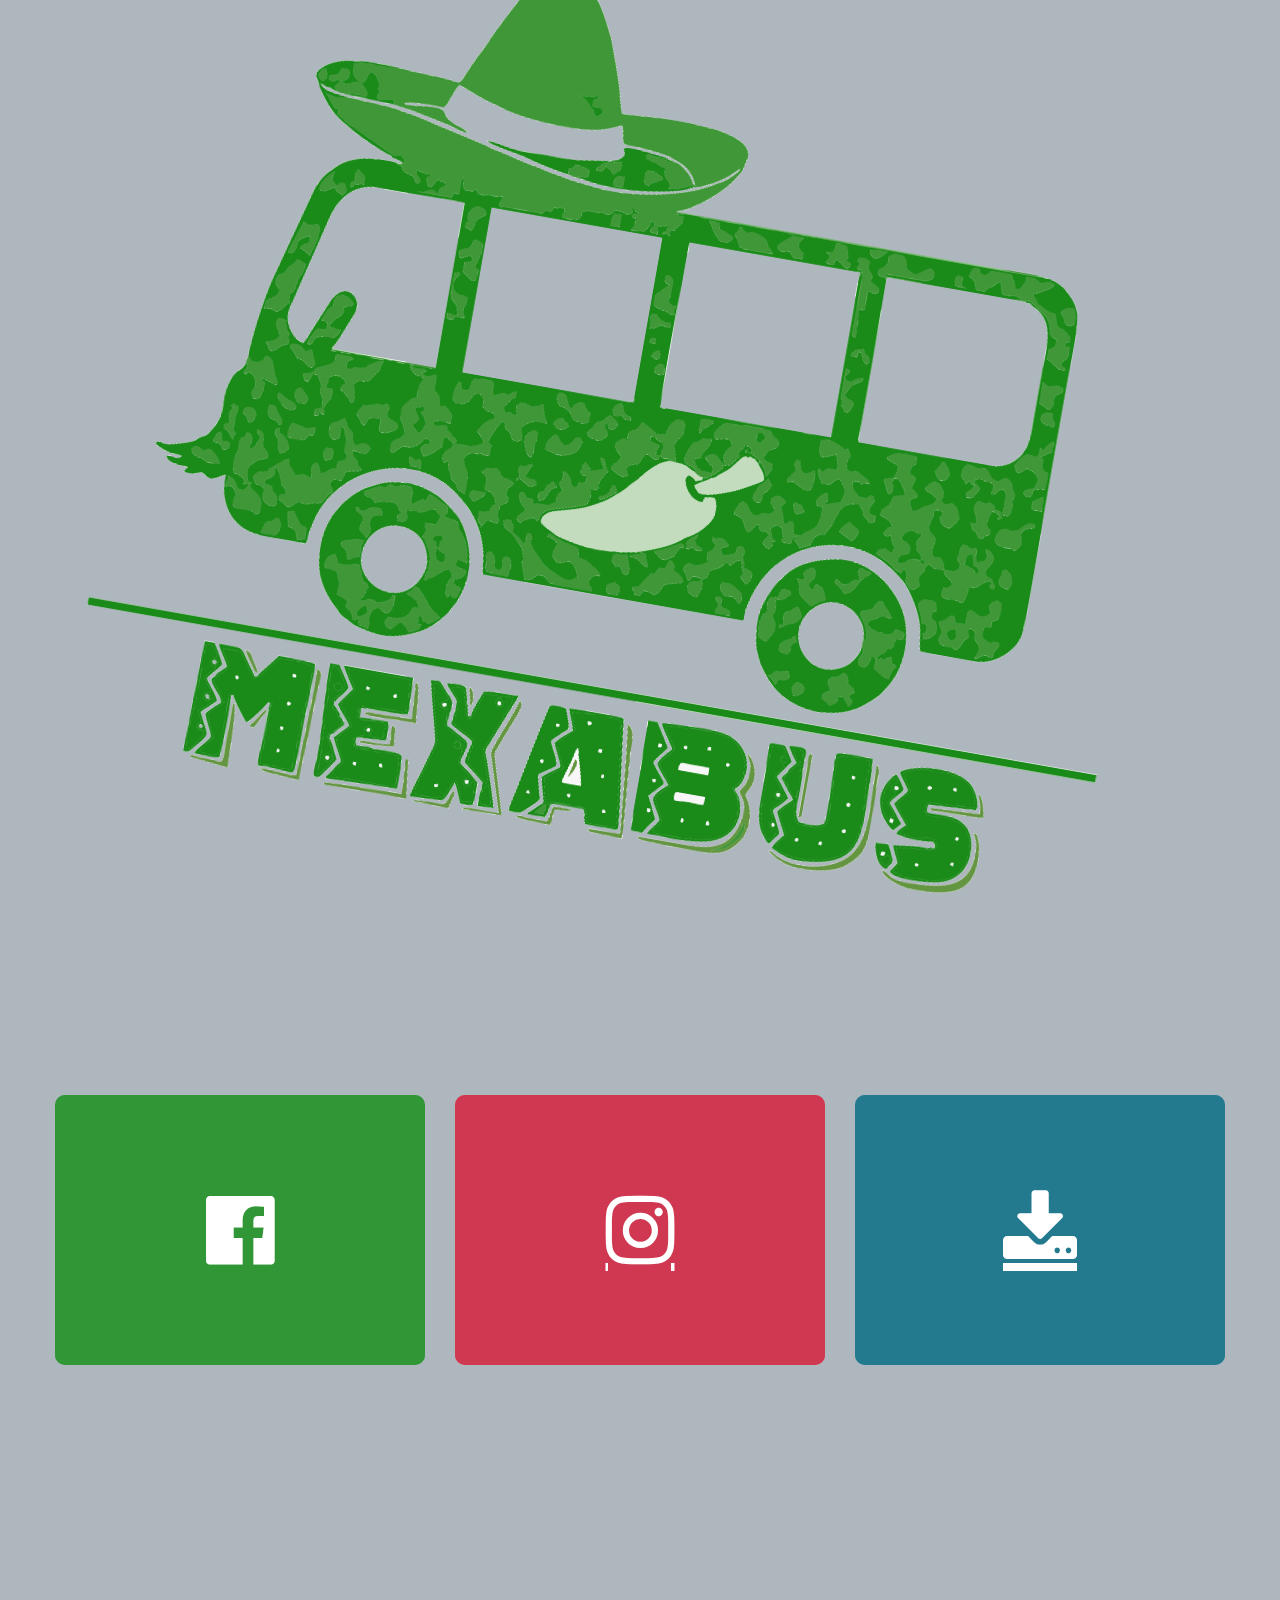
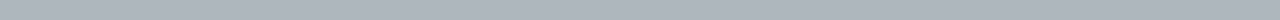
==== menu.html @ 67bc62f8 "Add files via upload" ====
<!DOCTYPE html>
<html lang="en">
<head>
    <meta charset="UTF-8">
    <meta name="viewport" content="width=device-width, initial-scale=1.0">
    <link rel="stylesheet"  href="../css/menu.css">
    <link rel="stylesheet" href="../css/responsive-desing_menu.css">
    <link rel="shortcut icon" href="../images/favicon.ico" type="image/x-icon">
    <link href="https://stackpath.bootstrapcdn.com/font-awesome/4.7.0/css/font-awesome.min.css" rel="stylesheet" >
    <title>MEXABUS</title>

</head>
<body>


<div class=title>
<div class=image>
<img src="../images/MEXABUS pro.png">


</div>





</div>


<div class="container">
    <div class="box">
        <div class="icon"><a  class="fa fa-facebook-official" aria-hidden="true" href="https://es-la.facebook.com/" target="_blank"></a></div>
       <div class="content">
        <h3>FACEBOOK</h3>
        <p>Encontraras mas novedades acerca de nuestra app asi como informacion acerca del trasnporte publico</p>

       </div>
    </div>
     
    <div class="box">
        <div class="icon"><a  class="fa fa-instagram" aria-hidden="true" href="https://es-la.facebook.com/" target="_blank"></a></div>
       <div class="content">
        <h3>INSTAGRAM</h3>
        <p>Encontraras fotos y de mas infromacion acerca de nosotros</p>

       </div>
    </div>
     
    <div class="box">
        <div class="icon"><a class="fa fa-download" aria-hidden="true" href="https://es-la.facebook.com/" target="_blank"></a></div>
       <div class="content">
        <h3>DESCARGA</h3>
        <p>Ve y Descarga la app asi podras saber la localizacion de los camiones que necesitas </p>

       </div>
    </div>
     

</div>
</body>
</html>
---- css/menu.css ----
body{

    margin: 0;
    padding: 0;
    font-family: sans-serif;
    background: #AEB7BD;
    
}

.title {
    width: 100%;

}
.title .image{

    width: 80%;
    margin:auto;

}

.title .image img{

    width: 100%;
    height: 100%;
    object-fit: cover;
    transform:rotate(+10deg);
    cursor: pointer;

}

.cont{
position: relative;
font-style: italic;
font-size: 90px;
color: chartreuse;
width: 1200px;
height: 80px;
margin: auto;

border:2px solid black;

}

.container{
position: relative;
width: 1200px;
height: 300px;
margin: 240px  auto;
}

.container .box{

position: relative;
width: calc(400px - 30px);
height: calc(300px - 30px);
background: #000;
float: left;
margin: 15px;
box-sizing: border-box;
overflow: hidden;
border-radius: 10px;

}

.container .box .icon{

    position: absolute;
    top: 0;
    left: 0;
    width: 100%;
    height: 100%;
    background: #f00;
    transition: 0.5s;
     z-index: 1;

}

.container .box:hover .icon{

top: 20px;
left: calc(50% - 40px);
width: 80px;
height: 80px;
border-radius: 50%;
}

.container .box .icon .fa {
position: absolute;
top: 50%;
left: 50%;
transform: translate(-50%, -50%);
font-size: 80px;
transition: 0.5s;
color: #fff;
}


.container .box:hover .icon .fa{

font-size: 40px;
}

.container .box .content{
position: absolute;
top: 100%;
height: calc(100% - 100px);
text-align: center;
padding:20px ;
box-sizing: border-box;
transition: 0.5s;
opacity: 0;
}

.container .box:hover .content{

top: 100px;
opacity: 1;
}



.container .box .content h3{
margin: 0 0 10px;
padding: 0;
color: #fff;
font-size: 24px;

}


.container .box .content p{
    margin: 0;
    padding: 0;
    color: #fff;


}


.container .box:nth-child(1) .icon {
background: #319635;

}



.container .box:nth-child(1)  {
    background:#4caf50 ;
    
    }
    
    

    .container .box:nth-child(2) .icon {
        background:#d03852 ;
        
        }
        
        
        
        .container .box:nth-child(2)  {
            background: #f54967;
            
            }
    
            
   
.container .box:nth-child(3) .icon {
    background: #23798e;
    
    }
    
    
    
    .container .box:nth-child(3) {
        background: #328fa5;
        
        }
---- css/responsive-desing_menu.css ----
@media only screen and (max-width:800px) {

.container {

    position:center;
    
    width: 90%;
        height: 100%;
        display: flex;
        justify-content: center;
        align-items: center;
        flex-direction: column;
}
.container .image img{
 position: center;
 width: max-content;



}








}
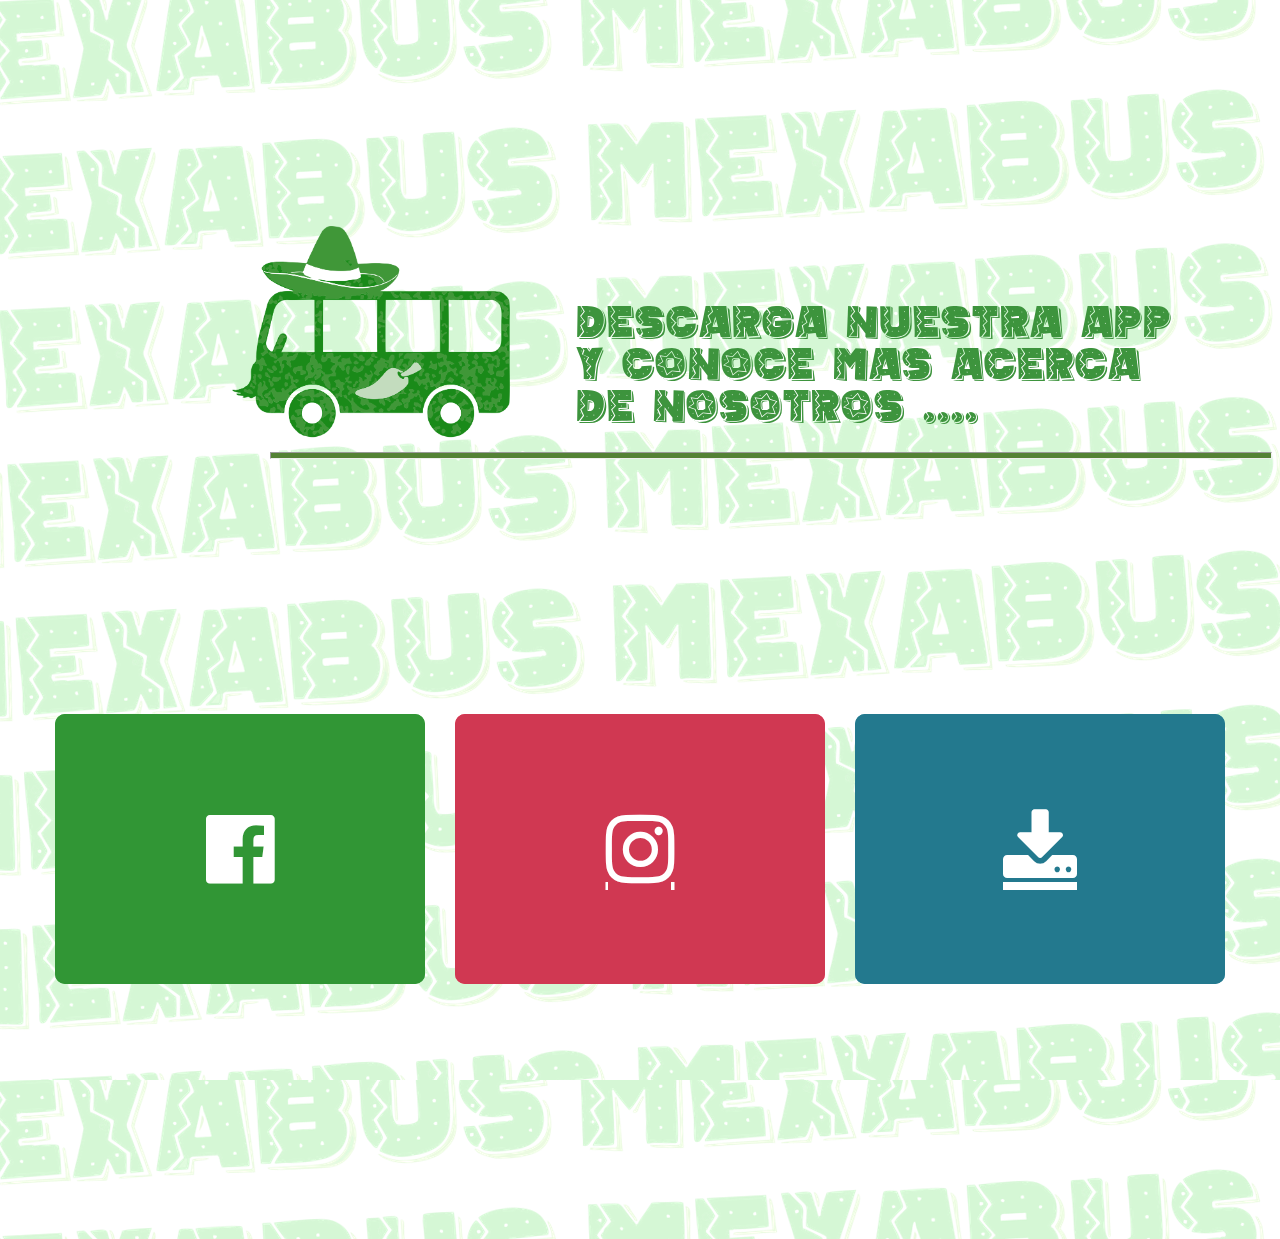
==== commit a0c565ee: "Add files via upload" ====
--- a/menu.html
+++ b/menu.html
@@ -3,9 +3,9 @@
 <head>
     <meta charset="UTF-8">
     <meta name="viewport" content="width=device-width, initial-scale=1.0">
-    <link rel="stylesheet"  href="../css/menu.css">
+    <link rel="stylesheet"  href="./css/menu.css">
     <link rel="stylesheet" href="../css/responsive-desing_menu.css">
-    <link rel="shortcut icon" href="../images/favicon.ico" type="image/x-icon">
+    <link rel="shortcut icon" href="./images/favicon.ico" type="image/x-icon">
     <link href="https://stackpath.bootstrapcdn.com/font-awesome/4.7.0/css/font-awesome.min.css" rel="stylesheet" >
     <title>MEXABUS</title>
 
@@ -13,10 +13,21 @@
 <body>
 
 
-<div class=title>
+    <div class=title>
+
+
+        <div class="titulo">
+
+            <p>Descarga nuestra app y conoce mas acerca de nosotros ....
+                
+            </p>
+        
+           
+
+        </div>
 <div class=image>
-<img src="../images/MEXABUS pro.png">
-
+<img src="./images/MEX SOLO (1).png">
+<hr>
 
 </div>
 
@@ -29,7 +40,7 @@
 
 <div class="container">
     <div class="box">
-        <div class="icon"><a  class="fa fa-facebook-official" aria-hidden="true" href="https://es-la.facebook.com/" target="_blank"></a></div>
+        <div class="icon"><a  class="fa fa-facebook-official" aria-hidden="true" href="https://www.facebook.com/Mexabuscoatza/" target="_blank"></a></div>
        <div class="content">
         <h3>FACEBOOK</h3>
         <p>Encontraras mas novedades acerca de nuestra app asi como informacion acerca del trasnporte publico</p>
@@ -47,7 +58,7 @@
     </div>
      
     <div class="box">
-        <div class="icon"><a class="fa fa-download" aria-hidden="true" href="https://es-la.facebook.com/" target="_blank"></a></div>
+        <div class="icon"><a class="fa fa-download" aria-hidden="true" href="./APK/app-debug.apk" download="MEXABUS"  target="_blank"></a></div>
        <div class="content">
         <h3>DESCARGA</h3>
         <p>Ve y Descarga la app asi podras saber la localizacion de los camiones que necesitas </p>
--- a/css/menu.css
+++ b/css/menu.css
@@ -1,181 +1,220 @@
-
-
-body{
-
-    margin: 0;
-    padding: 0;
-    font-family: sans-serif;
-    background: #AEB7BD;
-    
-}
-
-.title {
-    width: 100%;
-
-}
-.title .image{
-
-    width: 80%;
-    margin:auto;
-
-}
-
-.title .image img{
-
-    width: 100%;
-    height: 100%;
-    object-fit: cover;
-    transform:rotate(+10deg);
-    cursor: pointer;
-
-}
-
-.cont{
-position: relative;
-font-style: italic;
-font-size: 90px;
-color: chartreuse;
-width: 1200px;
-height: 80px;
-margin: auto;
-
-border:2px solid black;
-
-}
-
-.container{
-position: relative;
-width: 1200px;
-height: 300px;
-margin: 240px  auto;
-}
-
-.container .box{
-
-position: relative;
-width: calc(400px - 30px);
-height: calc(300px - 30px);
-background: #000;
-float: left;
-margin: 15px;
-box-sizing: border-box;
-overflow: hidden;
-border-radius: 10px;
-
-}
-
-.container .box .icon{
-
-    position: absolute;
-    top: 0;
-    left: 0;
-    width: 100%;
-    height: 100%;
-    background: #f00;
-    transition: 0.5s;
-     z-index: 1;
-
-}
-
-.container .box:hover .icon{
-
-top: 20px;
-left: calc(50% - 40px);
-width: 80px;
-height: 80px;
-border-radius: 50%;
-}
-
-.container .box .icon .fa {
-position: absolute;
-top: 50%;
-left: 50%;
-transform: translate(-50%, -50%);
-font-size: 80px;
-transition: 0.5s;
-color: #fff;
-}
-
-
-.container .box:hover .icon .fa{
-
-font-size: 40px;
-}
-
-.container .box .content{
-position: absolute;
-top: 100%;
-height: calc(100% - 100px);
-text-align: center;
-padding:20px ;
-box-sizing: border-box;
-transition: 0.5s;
-opacity: 0;
-}
-
-.container .box:hover .content{
-
-top: 100px;
-opacity: 1;
-}
-
-
-
-.container .box .content h3{
-margin: 0 0 10px;
-padding: 0;
-color: #fff;
-font-size: 24px;
-
-}
-
-
-.container .box .content p{
-    margin: 0;
-    padding: 0;
-    color: #fff;
-
-
-}
-
-
-.container .box:nth-child(1) .icon {
-background: #319635;
-
-}
-
-
-
-.container .box:nth-child(1)  {
-    background:#4caf50 ;
-    
-    }
-    
-    
-
-    .container .box:nth-child(2) .icon {
-        background:#d03852 ;
-        
-        }
-        
-        
-        
-        .container .box:nth-child(2)  {
-            background: #f54967;
-            
-            }
-    
-            
-   
-.container .box:nth-child(3) .icon {
-    background: #23798e;
-    
-    }
-    
-    
-    
-    .container .box:nth-child(3) {
-        background: #328fa5;
-        
-        }
+@font-face {
+    font-family:Mexican;
+    src: url(../Fonts/mexican-tequila/MexicanTequila.ttf);
+    
+}
+
+
+body{
+
+    margin: 0;
+    padding: 0;
+    
+    font-family: sans-serif;
+    background: url(../images/MEXABUS\ DESCARGA.png);
+    background-repeat: repeat;
+    
+}
+
+.title {
+    width: 100%;
+    height: 50%;
+}
+.title .titulo {
+    color: #3d943d;
+    width: 50%;
+    font-family: Mexican;
+    
+    font-size: 50px;
+
+
+}
+
+.title .titulo p
+{
+    position: relative;
+top: 255px;
+left: 90%;
+}
+
+.title .image hr{
+
+
+background-color:  #548235;
+position: relative;
+height:5px;
+width: 1000px;
+right: 50px;
+
+
+}
+
+.title .image{
+    margin-top: 0ch;
+    width: 50%;
+    margin:auto;
+    height: 40%;
+
+}
+
+.title .image img{
+
+    width: 50%;
+    height: 100%;
+    object-fit: cover;
+    cursor: pointer;
+    position: relative;
+    right: 100px;
+
+
+}
+
+.cont{
+position: relative;
+font-style: italic;
+font-size: 90px;
+color: chartreuse;
+width: 1200px;
+height: 80px;
+margin: auto;
+
+border:2px solid black;
+
+}
+
+.container{
+position: relative;
+width: 1200px;
+height: 300px;
+margin: 240px  auto;
+}
+
+.container .box{
+
+position: relative;
+width: calc(400px - 30px);
+height: calc(300px - 30px);
+background: #000;
+float: left;
+margin: 15px;
+box-sizing: border-box;
+overflow: hidden;
+border-radius: 10px;
+
+}
+
+.container .box .icon{
+
+    position: absolute;
+    top: 0;
+    left: 0;
+    width: 100%;
+    height: 100%;
+    background: #f00;
+    transition: 0.5s;
+     z-index: 1;
+
+}
+
+.container .box:hover .icon{
+
+top: 20px;
+left: calc(50% - 40px);
+width: 80px;
+height: 80px;
+border-radius: 50%;
+}
+
+.container .box .icon .fa {
+position: absolute;
+top: 50%;
+left: 50%;
+transform: translate(-50%, -50%);
+font-size: 80px;
+transition: 0.5s;
+color: #fff;
+}
+
+
+.container .box:hover .icon .fa{
+
+font-size: 40px;
+}
+
+.container .box .content{
+position: absolute;
+top: 100%;
+height: calc(100% - 100px);
+text-align: center;
+padding:20px ;
+box-sizing: border-box;
+transition: 0.5s;
+opacity: 0;
+}
+
+.container .box:hover .content{
+
+top: 100px;
+opacity: 1;
+}
+
+
+
+.container .box .content h3{
+margin: 0 0 10px;
+padding: 0;
+color: #fff;
+font-size: 24px;
+
+}
+
+
+.container .box .content p{
+    margin: 0;
+    padding: 0;
+    color: #fff;
+
+
+}
+
+
+.container .box:nth-child(1) .icon {
+background: #319635;
+
+}
+
+
+
+.container .box:nth-child(1)  {
+    background:#4caf50 ;
+    
+    }
+    
+    
+
+    .container .box:nth-child(2) .icon {
+        background:#d03852 ;
+        
+        }
+        
+        
+        
+        .container .box:nth-child(2)  {
+            background: #f54967;
+            
+            }
+    
+            
+   
+.container .box:nth-child(3) .icon {
+    background: #23798e;
+    
+    }
+    
+    
+    
+    .container .box:nth-child(3) {
+        background: #328fa5;
+        
+        }
                  --- a/css/responsive-desing_menu.css
+++ b/css/responsive-desing_menu.css
@@ -1,29 +1,51 @@
-@media only screen and (max-width:800px) {
-
-.container {
-
-    position:center;
-    
-    width: 90%;
-        height: 100%;
-        display: flex;
-        justify-content: center;
-        align-items: center;
-        flex-direction: column;
-}
-.container .image img{
- position: center;
- width: max-content;
-
-
-
-}
-
-
-
-
-
-
-
-
+@media only screen and (max-width:800px) {
+
+.container {
+
+    position:center;
+    
+    width: 90%;
+        height: 100%;
+        display: flex;
+        justify-content: center;
+        align-items: center;
+        flex-direction: column;
+}
+.container .image img{
+ position: center;
+ width: max-content;
+ left: 10px;
+ top: 100px;
+
+
+}
+
+
+.title .image hr{
+
+  background-color:  #548235;
+  position: relative;
+  height:5px;
+  right: 50px;
+  width: 300px;
+  top: 100px;
+  
+  
+  }
+
+
+  .title .titulo  {
+
+height: 100%;
+    
+  
+  }
+
+.title .titulo p {
+  font-size: 40px;
+
+}
+
+
+
 }